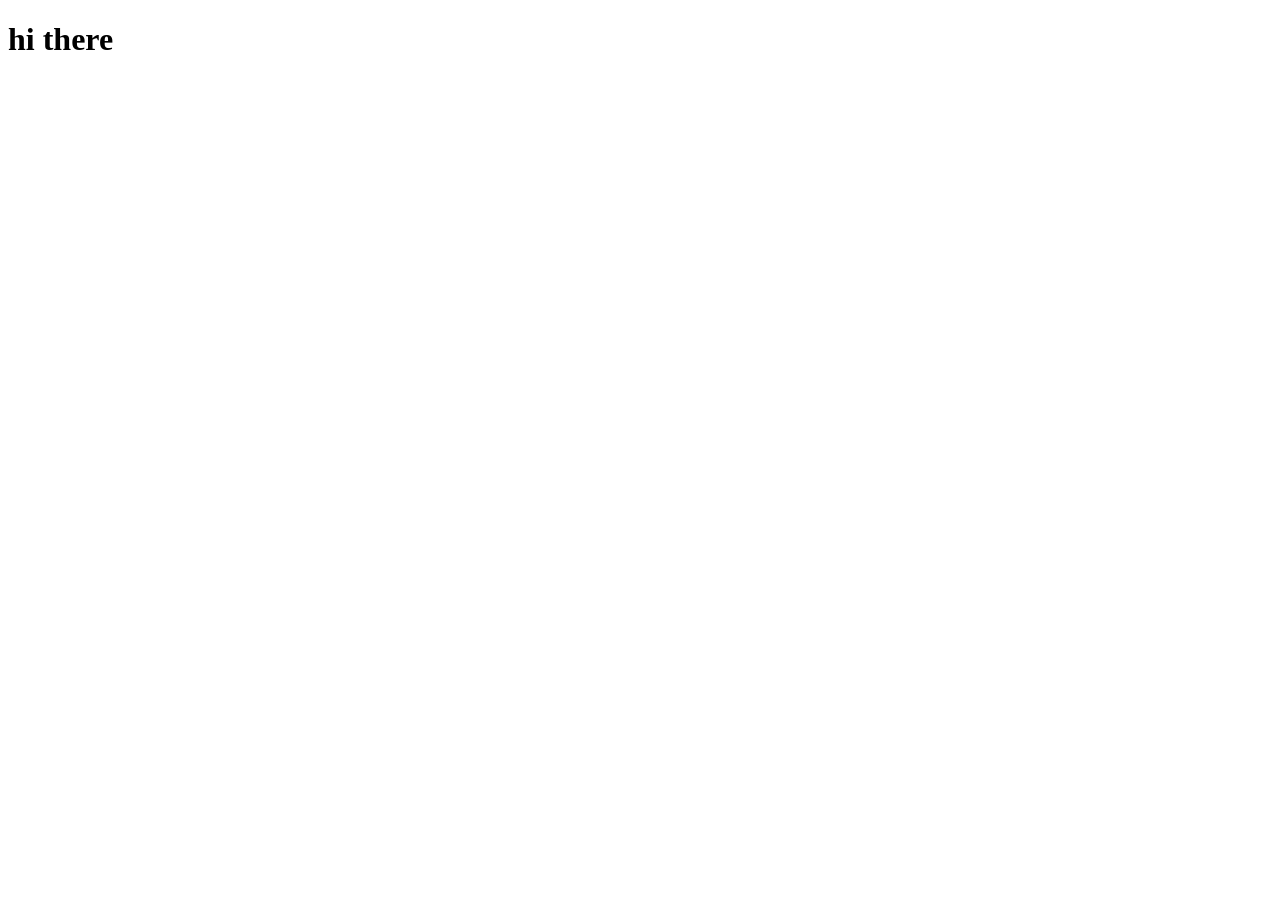
==== frontend/about.html @ a4f67255 "initial code" ====
<!DOCTYPE html>
<html lang="en">
<head>
    <meta charset="UTF-8">
    <meta name="viewport" content="width=device-width, initial-scale=1.0">
    <title>About</title>
</head>
<body>
    <h1> hi there </h1>
</body>
</html>
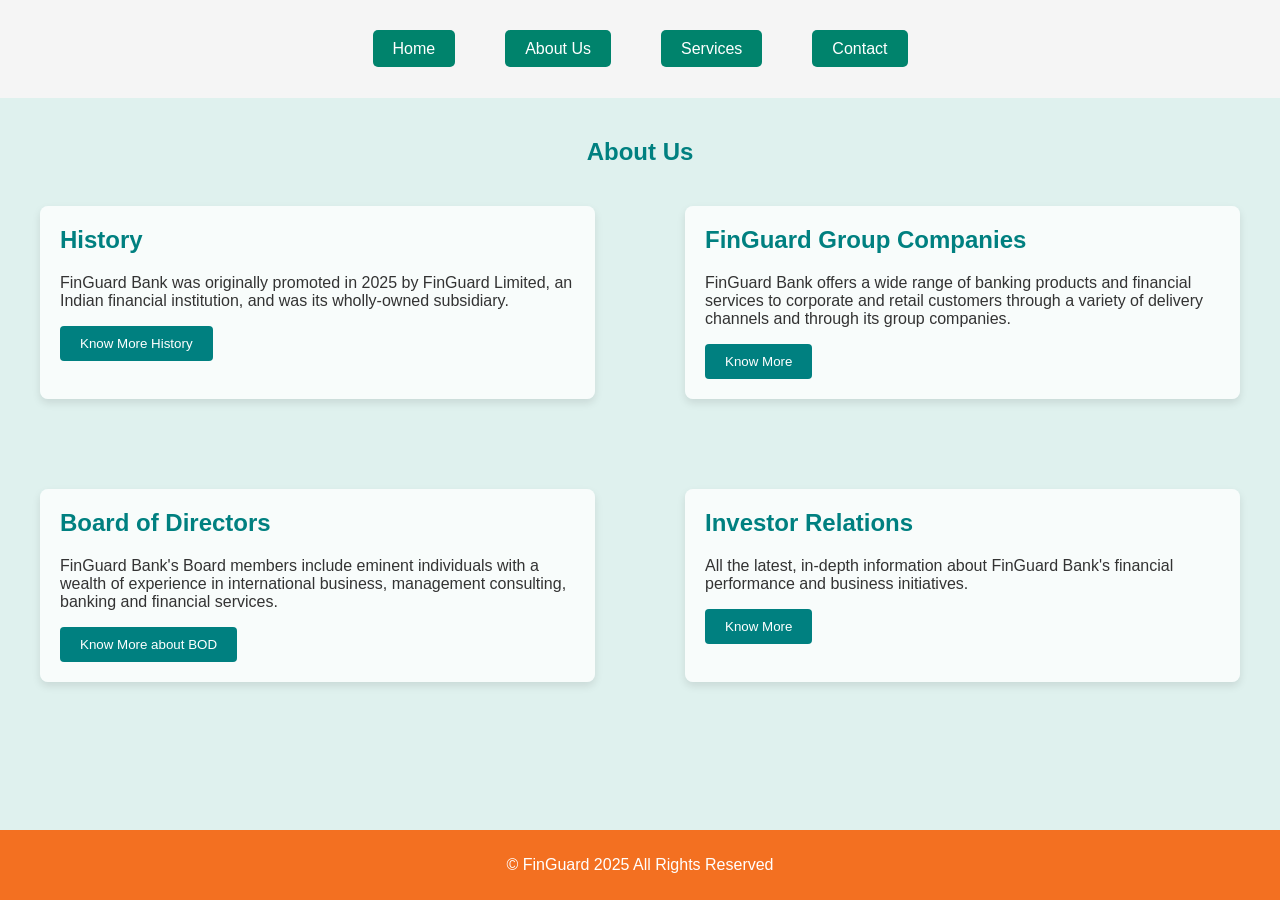
==== commit 43cbf121: "changes in about" ====
--- a/frontend/about.html
+++ b/frontend/about.html
@@ -3,9 +3,49 @@
 <head>
     <meta charset="UTF-8">
     <meta name="viewport" content="width=device-width, initial-scale=1.0">
-    <title>About</title>
+    <title>About Us</title>
+    <link rel="stylesheet" href="about.css">
 </head>
 <body>
-    <h1> hi there </h1>
+    <header>
+        <nav>
+            <ul>
+                <li><a href="index.html">Home</a></li>
+                <li><a href="about.html" class="active">About Us</a></li>
+                <li><a href="index.html">Services</a></li>
+                <li><a href="contact.html">Contact</a></li>
+            </ul>
+        </nav>
+    </header>
+    <main>
+        <section class="about-us">
+            <h1>About Us</h1>
+            <div class="card-container">
+                <div class="card">
+                    <h2>History</h2>
+                    <p>FinGuard Bank was originally promoted in 2025 by FinGuard Limited, an Indian financial institution, and was its wholly-owned subsidiary.</p>
+                    <a href="history.html"><button>Know More History</button></a>
+                </div>
+                <div class="card">
+                    <h2>FinGuard Group Companies</h2>
+                    <p>FinGuard Bank offers a wide range of banking products and financial services to corporate and retail customers through a variety of delivery channels and through its group companies.</p>
+                    <button>Know More</button>
+                </div>
+                <div class="card">
+                    <h2>Board of Directors</h2>
+                    <p>FinGuard Bank's Board members include eminent individuals with a wealth of experience in international business, management consulting, banking and financial services.</p>
+                    <a href="bod.html"><button>Know More about BOD</button></a>
+                </div>
+                <div class="card">
+                    <h2>Investor Relations</h2>
+                    <p>All the latest, in-depth information about FinGuard Bank's financial performance and business initiatives.</p>
+                    <button>Know More</button>
+                </div>
+            </div>
+        </section>
+    </main>
+    <footer>
+        <p>&copy; FinGuard 2025 All Rights Reserved</p>
+    </footer>
 </body>
 </html>
--- a/frontend/about.css
+++ b/frontend/about.css
@@ -0,0 +1,107 @@
+body {
+    font-family: Arial, sans-serif;
+    margin: 0;
+    padding: 0;
+    background-color: #dff1ee;
+}
+
+header {
+    background-color: whitesmoke;
+    padding: 40px 0;
+}
+
+nav ul {
+    list-style-type: none;
+    margin: 0;
+    padding: 0;
+    display: flex;
+    justify-content: center;
+}
+
+nav ul li {
+    margin: 0 15px;
+}
+
+nav ul li a {
+    background: #00836c; 
+    color: #ffffff;
+    border: none;
+    padding: 10px 20px;
+    cursor: pointer;
+    border-radius: 5px;
+    margin: 0 10px;
+    transition: background 0.3s ease, transform 0.3s ease;
+    text-decoration: none; /* Remove underline */
+}
+
+nav ul li a:hover {
+    background: #f37021; /* Darker Saffron */
+    transform: scale(1.05); /* Slightly increase the size */
+}
+
+main {
+    padding: 20px;  
+}
+
+.about-us {
+    text-align: center;
+}
+
+.about-us h1 {
+    color: teal;
+    margin-bottom: 20px;
+}
+
+.card-container {
+    margin-top: 20px;
+    display: grid;
+    grid-template-columns: repeat(2, 1fr);
+    gap: 90px;
+    justify-content: center;
+    padding: 20px;
+    border-radius: 5px;
+    position: relative;
+}
+
+.card {
+    background-color: rgba(255, 255, 255, 0.8);
+    border-radius: 8px;
+    box-shadow: 0 4px 8px rgba(0, 0, 0, 0.1);
+    padding: 20px;
+    text-align: left;
+}
+
+.card h2 {
+    color: teal;
+    margin-top: 0;
+}
+
+.card p {
+    color: #333;
+}
+
+.card button {
+    background-color: teal;
+    color: white;
+    border: none;
+    padding: 10px 20px;
+    border-radius: 4px;
+    cursor: pointer;
+    transition: background 0.3s ease, transform 0.3s ease; /* Add transition */
+    text-decoration: none; /* Remove underline */
+}
+
+.card button:hover {
+    background-color: #f37021;
+    transform: scale(1.05); /* Slightly increase the size */
+}
+
+footer {
+    background-color: #f37021;
+    color: white;
+    text-align: center;
+    padding: 10px 0;
+    position: fixed;
+    width: 100%;
+    bottom: 0;
+}
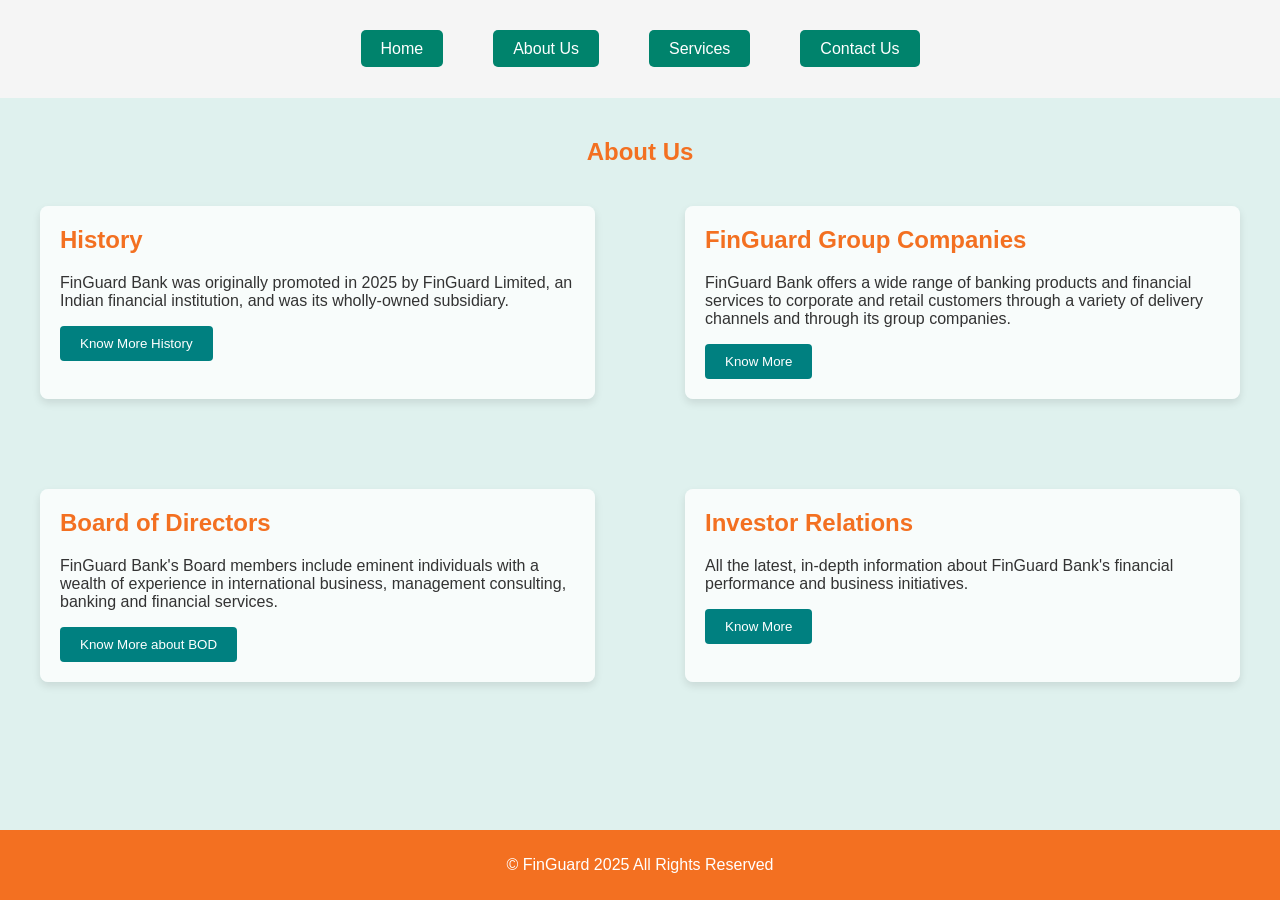
==== commit b34c921f: "changes in contact and bod" ====
--- a/frontend/about.html
+++ b/frontend/about.html
@@ -13,7 +13,7 @@
                 <li><a href="index.html">Home</a></li>
                 <li><a href="about.html" class="active">About Us</a></li>
                 <li><a href="index.html">Services</a></li>
-                <li><a href="contact.html">Contact</a></li>
+                <li><a href="contact.html">Contact Us</a></li>
             </ul>
         </nav>
     </header>
--- a/frontend/about.css
+++ b/frontend/about.css
@@ -48,7 +48,7 @@
 }
 
 .about-us h1 {
-    color: teal;
+    color:  #f37021;
     margin-bottom: 20px;
 }
 
@@ -72,7 +72,7 @@
 }
 
 .card h2 {
-    color: teal;
+    color:  #f37021;
     margin-top: 0;
 }
 
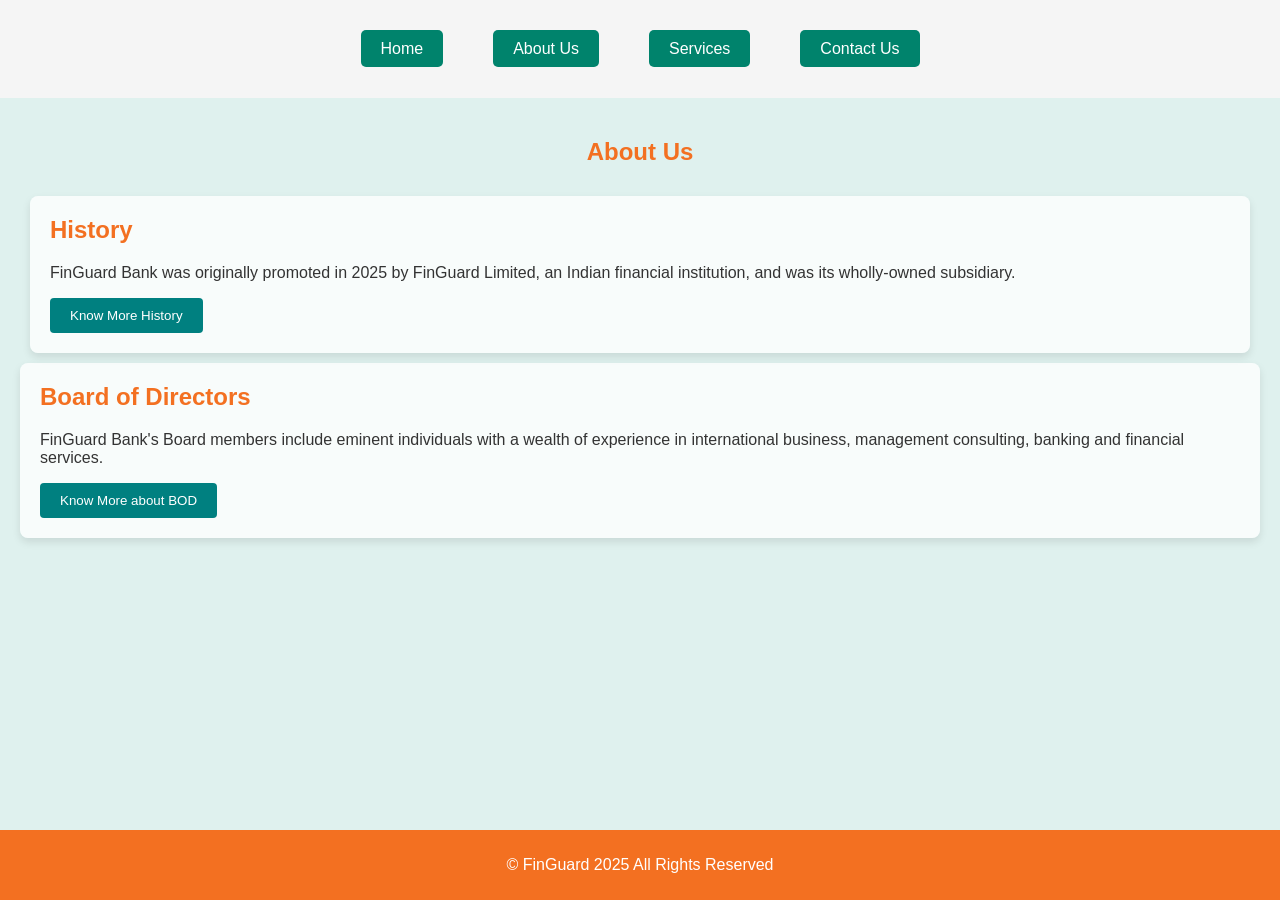
==== commit f21ca43f: "changes in about" ====
--- a/frontend/about.html
+++ b/frontend/about.html
@@ -26,21 +26,14 @@
                     <p>FinGuard Bank was originally promoted in 2025 by FinGuard Limited, an Indian financial institution, and was its wholly-owned subsidiary.</p>
                     <a href="history.html"><button>Know More History</button></a>
                 </div>
-                <div class="card">
-                    <h2>FinGuard Group Companies</h2>
-                    <p>FinGuard Bank offers a wide range of banking products and financial services to corporate and retail customers through a variety of delivery channels and through its group companies.</p>
-                    <button>Know More</button>
+                
                 </div>
                 <div class="card">
                     <h2>Board of Directors</h2>
                     <p>FinGuard Bank's Board members include eminent individuals with a wealth of experience in international business, management consulting, banking and financial services.</p>
                     <a href="bod.html"><button>Know More about BOD</button></a>
                 </div>
-                <div class="card">
-                    <h2>Investor Relations</h2>
-                    <p>All the latest, in-depth information about FinGuard Bank's financial performance and business initiatives.</p>
-                    <button>Know More</button>
-                </div>
+               
             </div>
         </section>
     </main>
--- a/frontend/about.css
+++ b/frontend/about.css
@@ -54,11 +54,11 @@
 
 .card-container {
     margin-top: 20px;
-    display: grid;
+    display:flexbox ;
     grid-template-columns: repeat(2, 1fr);
-    gap: 90px;
+    gap: 20px;
     justify-content: center;
-    padding: 20px;
+    padding: 10px;
     border-radius: 5px;
     position: relative;
 }
